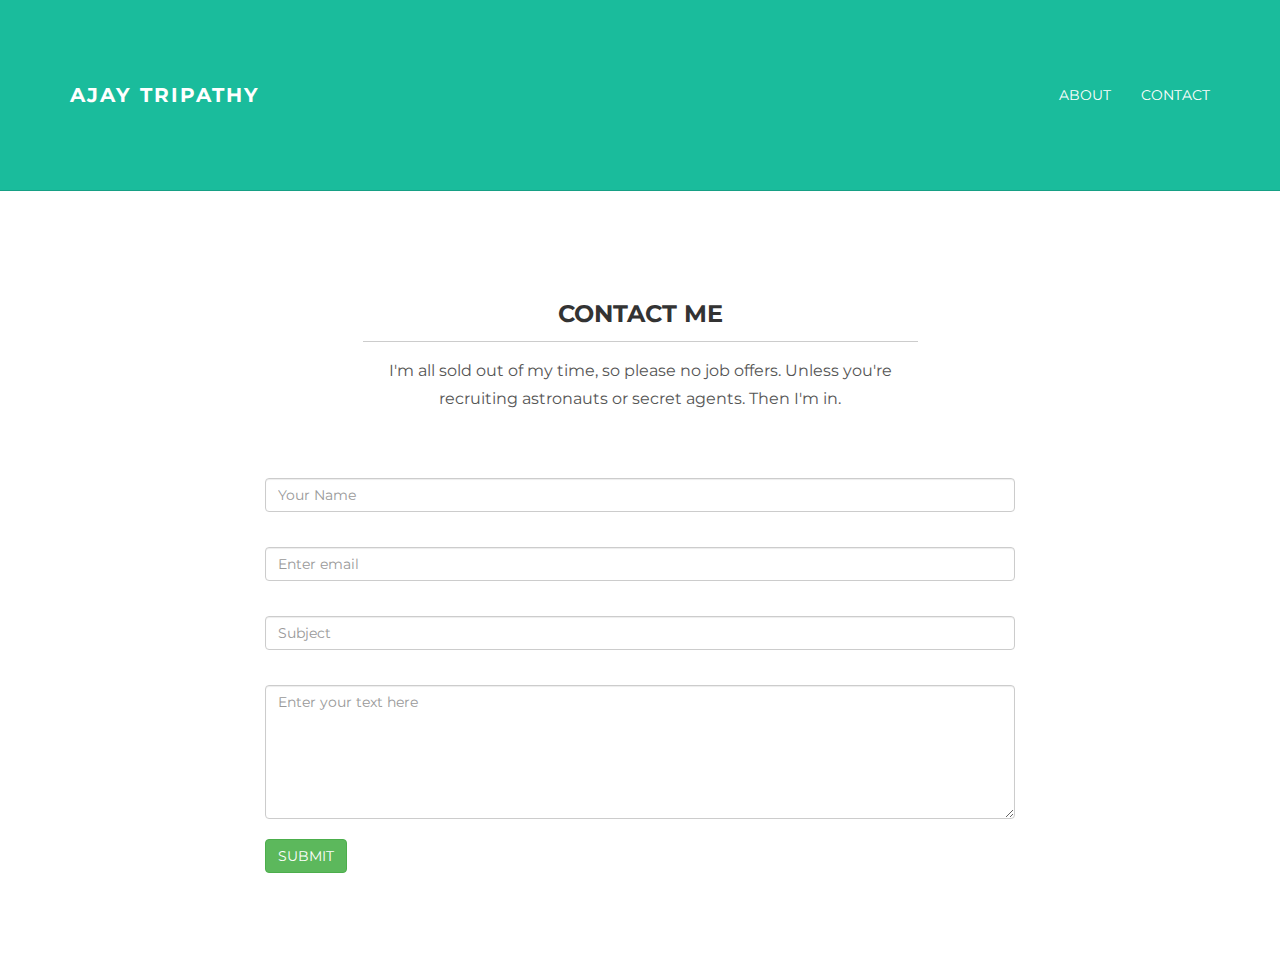
==== contact.html @ b3ebef5b "initial website commit" ====
<!DOCTYPE html>
<html lang="en">
  <head>
    <meta charset="utf-8">
    <meta http-equiv="X-UA-Compatible" content="IE=edge">
    <meta name="viewport" content="width=device-width, initial-scale=1.0">
    <meta name="description" content="">
    <meta name="author" content="">
    <link rel="shortcut icon" href="../../docs-assets/ico/favicon.png">

    <title>Ajay</title>

    <!-- Bootstrap core CSS -->
    <link href="assets/css/bootstrap.css" rel="stylesheet">


    <!-- Custom styles for this template -->
    <link href="assets/css/main.css" rel="stylesheet">

    <script src="https://code.jquery.com/jquery-1.10.2.min.js"></script>
    <script src="assets/js/hover.zoom.js"></script>
    <script src="assets/js/hover.zoom.conf.js"></script>

    <!-- HTML5 shim and Respond.js IE8 support of HTML5 elements and media queries -->
    <!--[if lt IE 9]>
      <script src="https://oss.maxcdn.com/libs/html5shiv/3.7.0/html5shiv.js"></script>
      <script src="https://oss.maxcdn.com/libs/respond.js/1.3.0/respond.min.js"></script>
    <![endif]-->
  </head>

  <body>

    <!-- Static navbar -->
    <div class="navbar navbar-inverse navbar-static-top">
      <div class="container">
        <div class="navbar-header">
          <button type="button" class="navbar-toggle" data-toggle="collapse" data-target=".navbar-collapse">
            <span class="icon-bar"></span>
            <span class="icon-bar"></span>
            <span class="icon-bar"></span>
          </button>
          <a class="navbar-brand" href="index.html">Ajay Tripathy</a>
        </div>
        <div class="navbar-collapse collapse">
          <ul class="nav navbar-nav navbar-right">
            <li><a href="index.html">About</a></li>
            <li><a href="contact.html">Contact</a></li>
          </ul>
        </div><!--/.nav-collapse -->
      </div>
    </div>
	
	
	<!-- +++++ Contact Section +++++ -->
	
	<div class="container pt">
		<div class="row mt">
			<div class="col-lg-6 col-lg-offset-3 centered">
				<h3>CONTACT ME</h3>
				<hr>
				<p>I'm all sold out of my time, so please no job offers. Unless you're recruiting astronauts or secret agents. Then I'm in.</p>
			</div>
		</div>
		<div class="row mt">	
			<div class="col-lg-8 col-lg-offset-2">
				<form role="form" action="http://forms.brace.io/4tripathy@gmail.com" method="POST">
				  <div class="form-group">
				    <input type="name" class="form-control" id="NameInputEmail1" placeholder="Your Name">
				    <br>
				  </div>
				  <div class="form-group">
				    <input type="email" class="form-control" id="exampleInputEmail1" placeholder="Enter email">
				    <br>
				  </div>
				  <div class="form-group">
				    <input type="subject" class="form-control" id="subjectEmail1" placeholder="Subject">
				    <br>
				  </div>
				  <textarea class="form-control" rows="6" placeholder="Enter your text here"></textarea>
				    <br>
				  <button type="submit" class="btn btn-success">SUBMIT</button>
				</form>    			
			</div>
		</div><!-- /row -->
	</div><!-- /container -->
	

    <!-- Bootstrap core JavaScript
    ================================================== -->
    <!-- Placed at the end of the document so the pages load faster -->
    <script src="assets/js/bootstrap.min.js"></script>
  </body>
</html>
---- assets/css/main.css ----
/*
 * Author: Carlos Alvarez
 * URL: http://alvarez.is
 *
 * Project Name: STANLEY - Free Bootstrap 3 Theme
 * Version: 1.0
 * URL: http://blacktie.co
 */

@import url(http://fonts.googleapis.com/css?family=Montserrat:400,700);

img{border:1px solid #;
-webkit-border-radius: 20px;
-moz-border-radius: 20px;
border-radius: 20px;
}

body {
  	background-color: #ffffff;
  	font-family: 'Montserrat', sans-serif;
    font-weight: 400;
    font-size: 14px;
    color: #555;

    -webkit-font-smoothing: antialiased;
    -webkit-overflow-scrolling: touch;
}

/* Titles */
h1, h2, h3, h4, h5, h6 {
	font-family: 'Montserrat', sans-serif;
    font-weight: 700;
    color: #333;
}

h1 {
	font-size: 35px;
	margin-top: 30px;
	margin-bottom: 30px;
}



/* Paragraph & Typographic */
p {
    line-height: 28px;
    margin-bottom: 25px;
    font-size: 16px;
}

.centered {
    text-align: center;
}

/* Links */
a {
    color: #1abc9c;
    word-wrap: break-word;

    -webkit-transition: color 0.1s ease-in, background 0.1s ease-in;
    -moz-transition: color 0.1s ease-in, background 0.1s ease-in;
    -ms-transition: color 0.1s ease-in, background 0.1s ease-in;
    -o-transition: color 0.1s ease-in, background 0.1s ease-in;
    transition: color 0.1s ease-in, background 0.1s ease-in;
}

a:hover,
a:focus {
    color: #7b7b7b;
    text-decoration: none;
    outline: 0;
}

a:before,
a:after {
    -webkit-transition: color 0.1s ease-in, background 0.1s ease-in;
    -moz-transition: color 0.1s ease-in, background 0.1s ease-in;
    -ms-transition: color 0.1s ease-in, background 0.1s ease-in;
    -o-transition: color 0.1s ease-in, background 0.1s ease-in;
    transition: color 0.1s ease-in, background 0.1s ease-in;
}

 hr {
    display: block;
    height: 1px;
    border: 0;
    border-top: 1px solid #ccc;
    margin: 1em 0;
    padding: 0;
}


.navbar {
	text-transform: uppercase;
	margin-bottom: 0px;
}

.navbar-inverse {
	padding-bottom: 70px;
	padding-top: 70px;
}

.navbar-inverse {
	background-color: #1abc9c;
	border-color: #16a085;
}

.navbar-inverse .navbar-nav > li > a {
	color: white;
}

.navbar-inverse .navbar-nav > li > a:hover {
	color: #222222;
}

.navbar-brand {
	font-weight: 700;
	font-size: 20px;
	letter-spacing: 2px;
}

.navbar-inverse .navbar-brand {
	color: white;
}

.navbar-inverse .navbar-toggle {
	border-color: transparent;
}

.progress-bar-theme {
  background-color: #1abc9c;
}


/* Helpers */

.mt {
	margin-top: 40px;
	margin-bottom: 40px;
}

.pt {
	padding-top: 50px;
	padding-bottom: 50px;
}


/* +++++ WRAP SECTIONS +++++ */

#ww {
	padding-top: 70px;
	padding-bottom: 70px;
	background-color: #f2f2f2;
}


#footer {
	background-color: #2f2f2f;
	padding-top: 50px;
	padding-bottom: 50px; 
}

#footer p {
	color: white;
}

#footer h4 {
	color: white;
	text-transform: uppercase;
	padding-bottom: 20px;
}


/* +++++ Color Wraps / Blog Page +++++ */

#grey {
	padding-top: 60px;
	padding-bottom: 60px;
	background-color: #f2f2f2;
}

#white {
	padding-top: 60px;
	padding-bottom: 60px;
	background-color: #ffffff;
}



/* Blog Date*/
bd {
	font-size: 12px;
	text-transform: uppercase;
	color: #d2d2d2;
	font-weight: 700;
}

/* Blog Author*/
ba {
	font-size: 12px;
	text-transform: uppercase;
}

/* Blog Quote */
.bq {
	font-size: 22px;
	padding-top: 30px;
}

/* Blog Tags */
bt {
	font-size: 12px;
}

/* ================== PORTFOLIO IMAGES HOVER EFFECT ================== */
/* Effects also are controled by hover.zoom.js */
.zoom { 
    display:block; 
    position:relative; 
    overflow:hidden; 
    background:transparent url(../img/loader.gif) no-repeat center;
}


    .zoomOverlay {
        position:absolute;
        top:0; left:0;
        bottom:0; right:0;
        display:none;
        background-image:url(../img/zoom.png);
        background-repeat:no-repeat;
        background-position:center;
    }

.zoom2 {
	opacity: 1;
}

.zoom2:hover {
	opacity: 0.5;
}



/* glyphicon Configuration */

.glyphicon {
	font-size: 40px;
	color: #1abc9c;
}
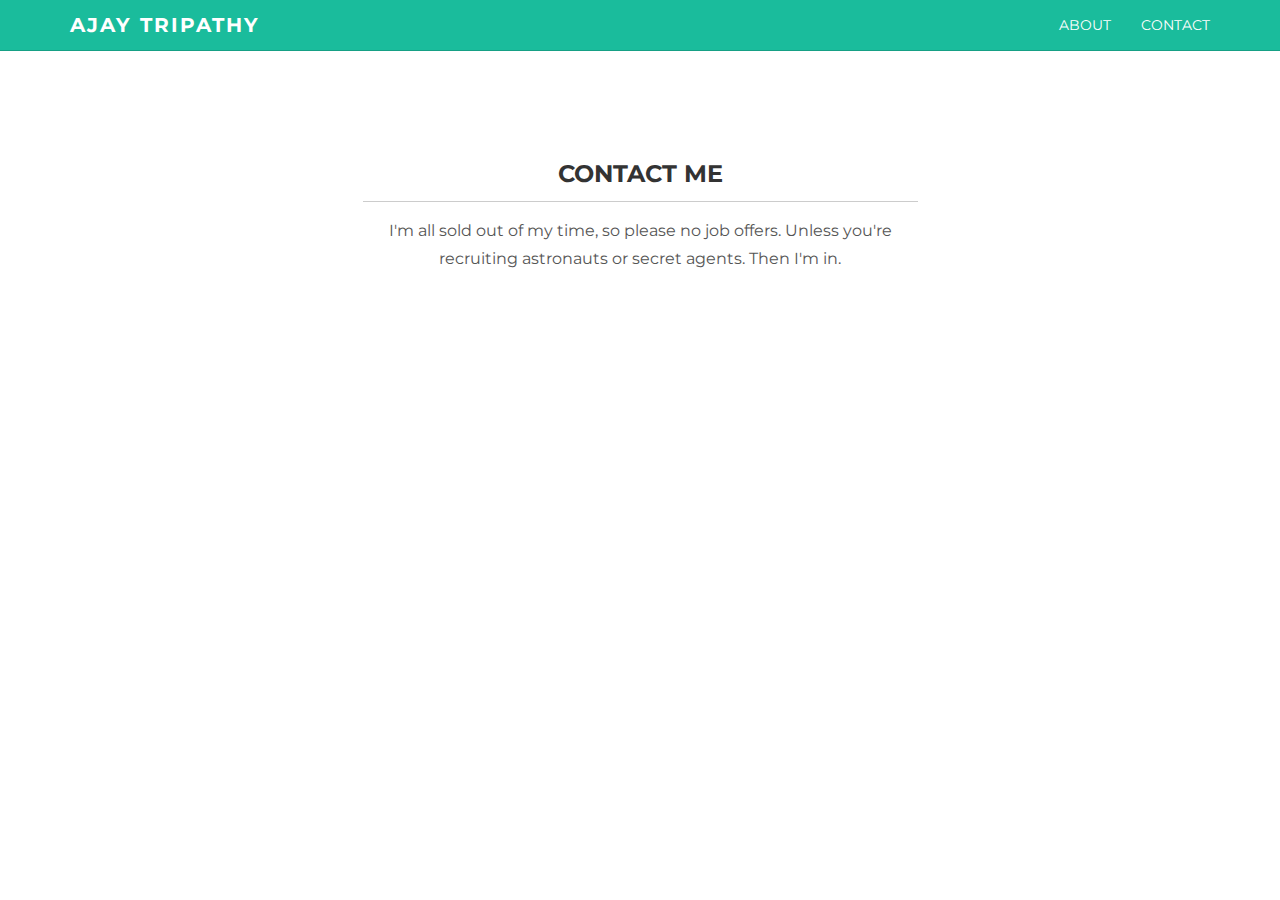
==== commit d5b7756c: "Remove email" ====
--- a/contact.html
+++ b/contact.html
@@ -61,27 +61,6 @@
 				<p>I'm all sold out of my time, so please no job offers. Unless you're recruiting astronauts or secret agents. Then I'm in.</p>
 			</div>
 		</div>
-		<div class="row mt">	
-			<div class="col-lg-8 col-lg-offset-2">
-				<form role="form" action="http://forms.brace.io/4tripathy@gmail.com" method="POST">
-				  <div class="form-group">
-				    <input type="name" class="form-control" id="NameInputEmail1" placeholder="Your Name">
-				    <br>
-				  </div>
-				  <div class="form-group">
-				    <input type="email" class="form-control" id="exampleInputEmail1" placeholder="Enter email">
-				    <br>
-				  </div>
-				  <div class="form-group">
-				    <input type="subject" class="form-control" id="subjectEmail1" placeholder="Subject">
-				    <br>
-				  </div>
-				  <textarea class="form-control" rows="6" placeholder="Enter your text here"></textarea>
-				    <br>
-				  <button type="submit" class="btn btn-success">SUBMIT</button>
-				</form>    			
-			</div>
-		</div><!-- /row -->
 	</div><!-- /container -->
 	
 
--- a/assets/css/main.css
+++ b/assets/css/main.css
@@ -96,8 +96,8 @@
 }
 
 .navbar-inverse {
-	padding-bottom: 70px;
-	padding-top: 70px;
+	padding-bottom: 0px;
+	padding-top: 0px;
 }
 
 .navbar-inverse {
@@ -148,8 +148,8 @@
 /* +++++ WRAP SECTIONS +++++ */
 
 #ww {
-	padding-top: 70px;
-	padding-bottom: 70px;
+	padding-top: 30px;
+	padding-bottom: 30px;
 	background-color: #f2f2f2;
 }
 
